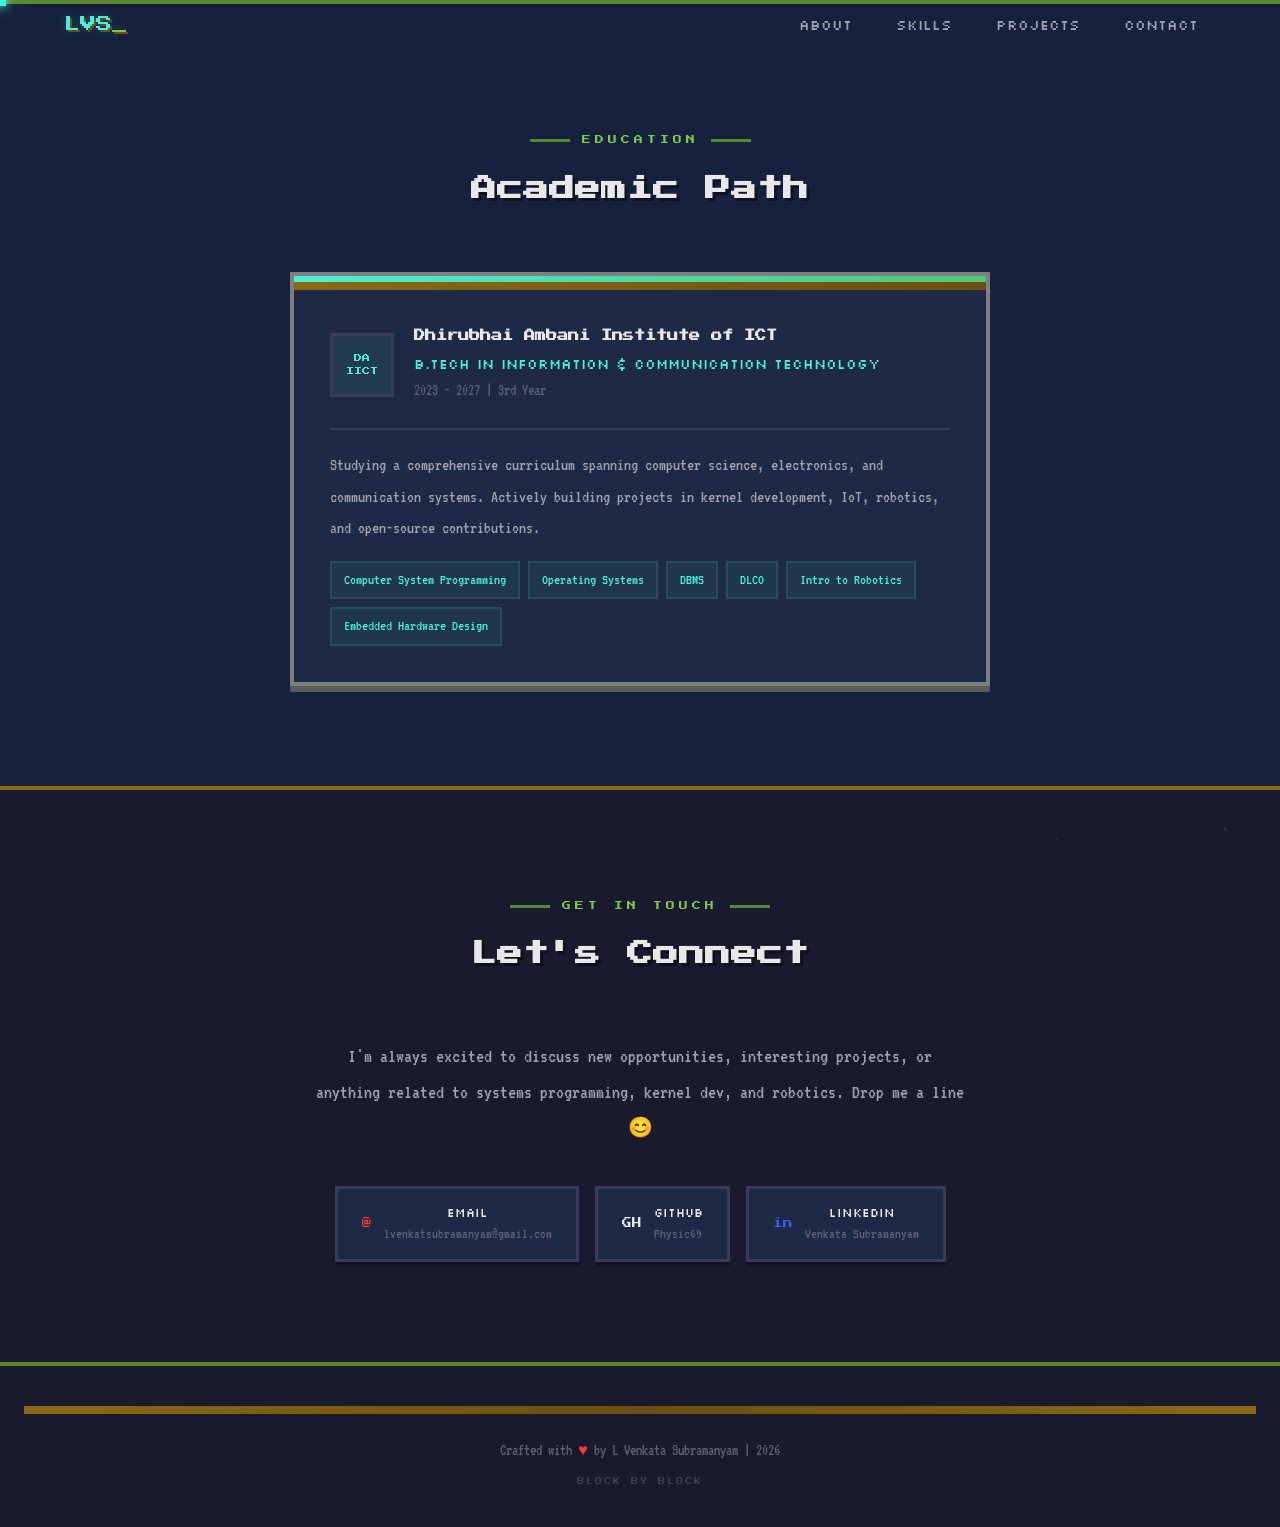
==== contact.html @ 3bba726f "update" ====
<!DOCTYPE html>
<html lang="en">
<head>
    <meta charset="UTF-8">
    <meta name="viewport" content="width=device-width, initial-scale=1.0">
    <title>Contact | L Venkata Subramanyam</title>
    <link href="https://fonts.googleapis.com/css2?family=Press+Start+2P&family=VT323&family=Silkscreen:wght@400;700&family=Inter:wght@300;400;500;600;700;800;900&family=JetBrains+Mono:wght@400;500;600;700&display=swap" rel="stylesheet">
    <link rel="stylesheet" href="css/style.css">
    <link rel="stylesheet" href="css/responsive.css">
</head>
<body>
    <!-- Background -->
    <canvas id="particles"></canvas>
    <div class="bg-grid"></div>

    <!-- Cursor Elements -->
    <div class="custom-cursor" id="customCursor"></div>
    <div class="cursor-trail-dot" id="cursorTrail"></div>
    <canvas id="constellationCanvas"></canvas>
    <canvas id="shockwaveCanvas"></canvas>

    <!-- Nav Overlay -->
    <div class="nav-overlay" id="navOverlay"></div>

    <!-- Navbar -->
    <nav class="navbar" id="navbar">
        <div class="nav-container">
            <a href="index.html" class="nav-logo">LVS<span class="dot">_</span></a>
            <ul class="nav-links" id="navLinks">
                <li><a href="index.html#about" onclick="closeNav()">About</a></li>
                <li><a href="index.html#skills" onclick="closeNav()">Skills</a></li>
                <li><a href="projects.html" onclick="closeNav()">Projects</a></li>
                <li><a href="contact.html" class="active" onclick="closeNav()" class="nav-cta">Contact</a></li>
            </ul>
            <button class="hamburger" id="hamburger" onclick="toggleNav()">
                <span></span>
                <span></span>
                <span></span>
            </button>
        </div>
    </nav>

    <main>
        <!-- EDUCATION -->
        <section class="education" id="education" style="padding-top: 120px;">
            <div class="container">
                <div class="section-header reveal">
                    <div class="section-label">Education</div>
                    <h2 class="section-title">Academic Path</h2>
                </div>
                <div class="education-card reveal">
                    <div class="education-card-top"></div>
                    <div class="education-card-dirt"></div>
                    <div class="education-card-content">
                        <div class="education-header">
                            <div class="education-icon">
                                <div class="education-icon-text">DA<br>IICT</div>
                            </div>
                            <div class="education-info">
                                <h3>Dhirubhai Ambani Institute of ICT</h3>
                                <div class="degree">B.Tech in Information & Communication Technology</div>
                                <div class="year">2023 - 2027 | 3rd Year</div>
                            </div>
                        </div>
                        <div class="education-details">
                            <p>
                                Studying a comprehensive curriculum spanning computer science,
                                electronics, and communication systems. Actively building projects
                                in kernel development, IoT, robotics, and open-source contributions.
                            </p>
                            <div class="coursework-tags">
                                <span class="coursework-tag">Computer System Programming</span>
                                <span class="coursework-tag">Operating Systems</span>
                                <span class="coursework-tag">DBMS</span>
                                <span class="coursework-tag">DLCO</span>
                                <span class="coursework-tag">Intro to Robotics</span>
                                <span class="coursework-tag">Embedded Hardware Design</span>
                            </div>
                        </div>
                    </div>
                </div>
            </div>
        </section>

        <!-- CONTACT -->
        <section class="contact" id="contact">
            <div class="container">
                <div class="section-header reveal">
                    <div class="section-label">Get In Touch</div>
                    <h2 class="section-title">Let's Connect</h2>
                </div>
                <div class="contact-content reveal">
                    <p class="contact-text">
                        I'm always excited to discuss new opportunities, interesting projects,
                        or anything related to systems programming, kernel dev, and robotics.
                        Drop me a line 😊
                    </p>
                    <div class="contact-links">
                        <a href="mailto:lvenkatsubramanyam@gmail.com" class="contact-link">
                            <span class="contact-icon" style="color: var(--redstone-red);">@</span>
                            <div>
                                <div>Email</div>
                                <div class="contact-link-label">lvenkatsubramanyam@gmail.com</div>
                            </div>
                        </a>
                        <a href="https://github.com/Physic69" target="_blank" class="contact-link">
                            <span class="contact-icon" style="color: var(--text-primary);">GH</span>
                            <div>
                                <div>GitHub</div>
                                <div class="contact-link-label">Physic69</div>
                            </div>
                        </a>
                        <a href="https://www.linkedin.com/in/lingampalli-venkata-subramanyam/" target="_blank" class="contact-link">
                            <span class="contact-icon" style="color: var(--lapis-blue);">in</span>
                            <div>
                                <div>LinkedIn</div>
                                <div class="contact-link-label">Venkata Subramanyam</div>
                            </div>
                        </a>
                    </div>
                </div>
            </div>
        </section>
    </main>

    <!-- Footer -->
    <footer>
        <div class="footer-dirt"></div>
        <p class="footer-text">
            Crafted with <span class="heart">&#9829;</span> by L Venkata Subramanyam | 2026
        </p>
        <p class="footer-craft">BLOCK BY BLOCK</p>
    </footer>

    <script src="js/cursor.js"></script>
    <script src="js/particles.js"></script>
    <script src="js/navigation.js"></script>
    <script src="js/main.js"></script>
</body>
</html>
---- css/style.css ----
/* ============================================
   VARIABLES & RESET
   ============================================ */
*, *::before, *::after {
    margin: 0;
    padding: 0;
    box-sizing: border-box;
}

:root {
    --bg-primary: #1a1a2e;
    --bg-secondary: #16213e;
    --bg-card: #1e2a45;
    --bg-card-hover: #253352;
    --dirt-brown: #8B6914;
    --dirt-dark: #6B4F12;
    --grass-green: #5B8731;
    --grass-light: #7EC850;
    --stone-gray: #7F7F7F;
    --stone-dark: #5A5A5A;
    --diamond-blue: #4AEDD9;
    --diamond-glow: #2DD4BF;
    --gold-yellow: #FFD700;
    --redstone-red: #FF3B3B;
    --lapis-blue: #3B5FFF;
    --emerald-green: #50C878;
    --obsidian-purple: #6B3FA0;
    --text-primary: #E8E8E8;
    --text-secondary: #A0A0B0;
    --text-muted: #606078;
    --border-color: #3A3A5C;
    --border-glow: rgba(74, 237, 217, 0.3);
}

html {
    scroll-behavior: smooth;
    scrollbar-width: thin;
    scrollbar-color: var(--grass-green) var(--bg-secondary);
}

html::-webkit-scrollbar { width: 12px; }
html::-webkit-scrollbar-track {
    background: var(--bg-secondary);
    border-left: 2px solid var(--dirt-dark);
}
html::-webkit-scrollbar-thumb {
    background: linear-gradient(180deg, var(--grass-green), var(--dirt-brown));
    border: 2px solid var(--dirt-dark);
}

body {
    font-family: 'Inter', sans-serif;
    background-color: var(--bg-primary);
    color: var(--text-primary);
    overflow-x: hidden;
    line-height: 1.6;
    cursor: none;
}

/* ============================================
   CURSOR STYLES
   ============================================ */

/*
 * ==============================================
 * CURSOR OPTION 1: GLOWING PIXEL DOT (ACTIVE)
 * ==============================================
 */
.custom-cursor {
    position: fixed;
    width: 12px;
    height: 12px;
    background: var(--diamond-blue);
    box-shadow:
        0 0 8px var(--diamond-blue),
        0 0 20px rgba(74, 237, 217, 0.4),
        0 0 40px rgba(74, 237, 217, 0.15);
    pointer-events: none;
    z-index: 99999;
    transform: translate(-50%, -50%);
    transition: width 0.15s, height 0.15s, box-shadow 0.15s;
    image-rendering: pixelated;
}

.custom-cursor.hovering {
    width: 18px;
    height: 18px;
    background: var(--gold-yellow);
    box-shadow:
        0 0 12px var(--gold-yellow),
        0 0 30px rgba(255, 215, 0, 0.5),
        0 0 50px rgba(255, 215, 0, 0.2);
}

.cursor-trail-dot {
    position: fixed;
    width: 6px;
    height: 6px;
    background: var(--diamond-blue);
    opacity: 0.4;
    pointer-events: none;
    z-index: 99998;
    transform: translate(-50%, -50%);
    transition: opacity 0.3s;
    image-rendering: pixelated;
}

/*
 * ==============================================
 * CURSOR OPTION 2: PIXEL ARROW (UNCOMMENT TO USE)
 * ==============================================
 * To use this cursor:
 * 1. Comment out OPTION 1 above
 * 2. Uncomment the block below
 * 3. In cursor.js, set CURSOR_STYLE = 'arrow'
 * ==============================================
 */
/*
.custom-cursor {
    position: fixed;
    width: 24px;
    height: 24px;
    pointer-events: none;
    z-index: 99999;
    transform: translate(-2px, -2px);
    image-rendering: pixelated;
    background: none;
    box-shadow: none;
}

.custom-cursor::before {
    content: '';
    position: absolute;
    top: 0; left: 0;
    width: 24px; height: 24px;
    background-image: url("data:image/svg+xml,%3Csvg xmlns='http://www.w3.org/2000/svg' viewBox='0 0 16 16'%3E%3Cpath d='M1,1 L1,13 L5,9 L9,14 L11,13 L7,8 L12,7 Z' fill='%234AEDD9' stroke='%231a1a2e' stroke-width='1'/%3E%3C/svg%3E");
    background-size: contain;
    background-repeat: no-repeat;
    image-rendering: pixelated;
}

.custom-cursor.hovering::before {
    background-image: url("data:image/svg+xml,%3Csvg xmlns='http://www.w3.org/2000/svg' viewBox='0 0 16 16'%3E%3Cpath d='M1,1 L1,13 L5,9 L9,14 L11,13 L7,8 L12,7 Z' fill='%23FFD700' stroke='%231a1a2e' stroke-width='1'/%3E%3C/svg%3E");
}

.cursor-trail-dot {
    display: none;
}
*/

/*
 * ==============================================
 * CURSOR OPTION 3: SPINNING PIXEL SQUARE (UNCOMMENT TO USE)
 * ==============================================
 * To use:
 * 1. Comment out OPTION 1
 * 2. Uncomment the block below
 * 3. In cursor.js, set CURSOR_STYLE = 'square'
 * ==============================================
 */
/*
.custom-cursor {
    position: fixed;
    width: 14px;
    height: 14px;
    border: 2px solid var(--diamond-blue);
    background: rgba(74, 237, 217, 0.15);
    box-shadow: 0 0 12px rgba(74, 237, 217, 0.3);
    pointer-events: none;
    z-index: 99999;
    transform: translate(-50%, -50%) rotate(0deg);
    animation: cursorSpin 3s linear infinite;
    image-rendering: pixelated;
}

.custom-cursor.hovering {
    border-color: var(--gold-yellow);
    background: rgba(255, 215, 0, 0.2);
    box-shadow: 0 0 18px rgba(255, 215, 0, 0.4);
    animation: cursorSpin 1s linear infinite;
    width: 18px;
    height: 18px;
}

@keyframes cursorSpin {
    from { transform: translate(-50%, -50%) rotate(0deg); }
    to { transform: translate(-50%, -50%) rotate(360deg); }
}

.cursor-trail-dot {
    position: fixed;
    width: 6px;
    height: 6px;
    border: 1px solid var(--diamond-blue);
    background: none;
    opacity: 0.3;
    pointer-events: none;
    z-index: 99998;
    transform: translate(-50%, -50%) rotate(45deg);
    image-rendering: pixelated;
}
*/

/*
 * ==============================================
 * CURSOR OPTION 4: CROSSHAIR RETICLE — THE CRAZY ONE (UNCOMMENT TO USE)
 * ==============================================
 * To use:
 * 1. Comment out OPTION 1
 * 2. Uncomment the block below
 * 3. In cursor.js, set CURSOR_STYLE = 'crosshair'
 * ==============================================
 */
/*
.custom-cursor {
    position: fixed;
    width: 32px;
    height: 32px;
    pointer-events: none;
    z-index: 99999;
    transform: translate(-50%, -50%);
    background: none;
    box-shadow: none;
}

.custom-cursor::before {
    content: '';
    position: absolute;
    top: 50%; left: 0; right: 0;
    height: 2px;
    background: var(--diamond-blue);
    transform: translateY(-50%);
    box-shadow: 0 0 6px var(--diamond-blue);
}

.custom-cursor::after {
    content: '';
    position: absolute;
    left: 50%; top: 0; bottom: 0;
    width: 2px;
    background: var(--diamond-blue);
    transform: translateX(-50%);
    box-shadow: 0 0 6px var(--diamond-blue);
}

.custom-cursor.hovering::before,
.custom-cursor.hovering::after {
    background: var(--redstone-red);
    box-shadow: 0 0 10px var(--redstone-red);
}

.cursor-trail-dot {
    position: fixed;
    width: 4px;
    height: 4px;
    background: var(--diamond-blue);
    border-radius: 0;
    opacity: 0.5;
    pointer-events: none;
    z-index: 99998;
    transform: translate(-50%, -50%);
    box-shadow: 0 0 4px var(--diamond-blue);
}
*/

/* ============================================
   CONSTELLATION & SHOCKWAVE CANVAS
   ============================================ */
#constellationCanvas,
#shockwaveCanvas {
    position: fixed;
    top: 0;
    left: 0;
    width: 100%;
    height: 100%;
    pointer-events: none;
    z-index: 9998;
}

#shockwaveCanvas { z-index: 9997; }

/* ============================================
   BACKGROUND
   ============================================ */
.bg-grid {
    position: fixed;
    top: 0;
    left: 0;
    width: 100%;
    height: 100%;
    z-index: 0;
    pointer-events: none;
    opacity: 0.04;
    background-image:
        linear-gradient(rgba(74, 237, 217, 0.3) 1px, transparent 1px),
        linear-gradient(90deg, rgba(74, 237, 217, 0.3) 1px, transparent 1px);
    background-size: 32px 32px;
    image-rendering: pixelated;
}

#particles {
    position: fixed;
    top: 0; left: 0;
    width: 100%; height: 100%;
    z-index: 0;
    pointer-events: none;
}

/* ============================================
   NAVBAR
   ============================================ */
.navbar {
    position: fixed;
    top: 0;
    width: 100%;
    z-index: 1000;
    padding: 12px 0;
    transition: all 0.3s;
}

.navbar.scrolled {
    background: rgba(26, 26, 46, 0.92);
    backdrop-filter: blur(12px);
    border-bottom: 3px solid var(--grass-green);
    box-shadow: 0 3px 0 var(--dirt-brown);
}

.nav-container {
    max-width: 1200px;
    margin: 0 auto;
    padding: 0 24px;
    display: flex;
    justify-content: space-between;
    align-items: center;
}

.nav-logo {
    font-family: 'Press Start 2P', cursive;
    font-size: 1rem;
    color: var(--diamond-blue);
    text-decoration: none;
    text-shadow: 2px 2px 0 var(--dirt-dark), 0 0 10px rgba(74, 237, 217, 0.3);
    transition: all 0.3s;
}

.nav-logo:hover {
    color: var(--gold-yellow);
    text-shadow: 2px 2px 0 var(--dirt-dark), 0 0 20px rgba(255, 215, 0, 0.4);
}

.nav-logo .dot { color: var(--grass-light); }

.nav-links {
    display: flex;
    gap: 8px;
    list-style: none;
    align-items: center;
}

.nav-links a {
    color: var(--text-secondary);
    text-decoration: none;
    font-family: 'Silkscreen', cursive;
    font-size: 0.85rem;
    padding: 8px 16px;
    border: 2px solid transparent;
    transition: all 0.2s;
    cursor: none;
}

.nav-links a:hover {
    color: var(--text-primary);
    background: rgba(74, 237, 217, 0.08);
    border-color: var(--grass-green);
    box-shadow: inset 0 -3px 0 var(--dirt-brown);
}

.nav-cta {
    background: var(--grass-green) !important;
    color: white !important;
    border: 2px solid var(--grass-light) !important;
    box-shadow: 0 4px 0 var(--dirt-dark), inset 0 -2px 0 rgba(0,0,0,0.2) !important;
    font-family: 'Press Start 2P', cursive !important;
    font-size: 0.65rem !important;
    padding: 10px 18px !important;
    text-transform: uppercase;
    letter-spacing: 1px;
}

.nav-cta:hover {
    transform: translateY(2px) !important;
    box-shadow: 0 2px 0 var(--dirt-dark), inset 0 -2px 0 rgba(0,0,0,0.2) !important;
    background: var(--grass-light) !important;
}

.hamburger {
    display: none;
    flex-direction: column;
    gap: 5px;
    cursor: none;
    background: none;
    border: none;
    padding: 4px;
}

.hamburger span {
    width: 24px;
    height: 3px;
    background: var(--diamond-blue);
    transition: all 0.3s;
}

.hamburger.active span:nth-child(1) { transform: rotate(45deg) translate(5px, 6px); }
.hamburger.active span:nth-child(2) { opacity: 0; }
.hamburger.active span:nth-child(3) { transform: rotate(-45deg) translate(5px, -6px); }

.nav-overlay {
    position: fixed;
    top: 0; left: 0;
    width: 100%; height: 100%;
    background: rgba(0,0,0,0.6);
    z-index: 998;
    opacity: 0;
    pointer-events: none;
    transition: opacity 0.3s;
}

.nav-overlay.active { opacity: 1; pointer-events: all; }

/* ============================================
   MAIN & SECTIONS
   ============================================ */
main { position: relative; z-index: 2; }
section { padding: 100px 24px; }
.container { max-width: 1200px; margin: 0 auto; }

/* ============================================
   HERO
   ============================================ */
.hero {
    min-height: 100vh;
    display: flex;
    align-items: center;
    padding-top: 80px;
}

.hero-content {
    display: grid;
    grid-template-columns: 1fr 1fr;
    gap: 60px;
    align-items: center;
    width: 100%;
}

.hero-text { animation: fadeInUp 0.8s ease-out; }

.hero-badge {
    display: inline-flex;
    align-items: center;
    gap: 10px;
    padding: 8px 18px;
    background: rgba(91, 135, 49, 0.15);
    border: 2px solid var(--grass-green);
    font-family: 'Silkscreen', cursive;
    font-size: 0.75rem;
    color: var(--grass-light);
    margin-bottom: 28px;
    box-shadow: 0 3px 0 var(--dirt-dark);
}

.hero-badge .status-dot {
    width: 8px;
    height: 8px;
    background: var(--emerald-green);
    animation: blink 1s step-end infinite;
}

@keyframes blink {
    0%, 100% { opacity: 1; }
    50% { opacity: 0; }
}

.hero h1 {
    font-family: 'Press Start 2P', cursive;
    font-size: 2.2rem;
    line-height: 1.4;
    margin-bottom: 20px;
}

.hero h1 .line1 {
    color: var(--text-secondary);
    font-size: 1rem;
    display: block;
    margin-bottom: 12px;
}

.hero h1 .name {
    color: var(--diamond-blue);
    text-shadow: 3px 3px 0 var(--dirt-dark), 0 0 20px rgba(74, 237, 217, 0.2);
    display: block;
    font-size: 1.8rem;
}

.hero-subtitle {
    font-family: 'Silkscreen', cursive;
    font-size: 1rem;
    color: var(--grass-light);
    margin-bottom: 12px;
    text-shadow: 1px 1px 0 rgba(0,0,0,0.5);
}

.hero-description {
    color: var(--text-muted);
    margin-bottom: 36px;
    max-width: 500px;
    font-family: 'VT323', monospace;
    font-size: 1.15rem;
    line-height: 1.8;
}

.hero-buttons { display: flex; gap: 16px; flex-wrap: wrap; }

.btn {
    display: inline-flex;
    align-items: center;
    gap: 10px;
    padding: 14px 24px;
    font-family: 'Press Start 2P', cursive;
    font-size: 0.6rem;
    text-decoration: none;
    text-transform: uppercase;
    letter-spacing: 1px;
    transition: all 0.15s;
    cursor: none;
    border: none;
}

.btn-primary {
    background: var(--grass-green);
    color: white;
    border: 3px solid var(--grass-light);
    box-shadow: 0 5px 0 var(--dirt-dark), inset 0 -3px 0 rgba(0,0,0,0.2);
}

.btn-primary:hover {
    transform: translateY(3px);
    box-shadow: 0 2px 0 var(--dirt-dark), inset 0 -3px 0 rgba(0,0,0,0.2);
}

.btn-outline {
    background: var(--bg-card);
    color: var(--diamond-blue);
    border: 3px solid var(--stone-gray);
    box-shadow: 0 5px 0 var(--stone-dark), inset 0 -3px 0 rgba(0,0,0,0.15);
}

.btn-outline:hover {
    transform: translateY(3px);
    box-shadow: 0 2px 0 var(--stone-dark), inset 0 -3px 0 rgba(0,0,0,0.15);
    border-color: var(--diamond-blue);
}

/* Hero Visual Card */
.hero-visual {
    display: flex;
    justify-content: center;
    align-items: center;
    animation: fadeInUp 0.8s ease-out 0.2s both;
}

.hero-card {
    width: 100%;
    max-width: 420px;
    background: var(--bg-card);
    border: 4px solid var(--stone-gray);
    overflow: hidden;
    box-shadow: 0 6px 0 var(--stone-dark), inset 2px 2px 0 rgba(255,255,255,0.06), inset -2px -2px 0 rgba(0,0,0,0.2);
}

.hero-card-top {
    background: linear-gradient(180deg, var(--grass-green), var(--grass-light));
    height: 6px;
}

.hero-card-dirt {
    background: linear-gradient(180deg, var(--dirt-brown), var(--dirt-dark));
    height: 8px;
}

.hero-card-content { padding: 28px; }

.terminal-header {
    display: flex;
    align-items: center;
    gap: 12px;
    margin-bottom: 20px;
    padding-bottom: 12px;
    border-bottom: 2px solid var(--border-color);
}

.terminal-title {
    font-family: 'Press Start 2P', cursive;
    font-size: 0.55rem;
    color: var(--diamond-blue);
}

.terminal-dots {
    display: flex;
    gap: 6px;
    margin-left: auto;
}

.terminal-dot { width: 10px; height: 10px; }
.terminal-dot.red { background: var(--redstone-red); }
.terminal-dot.yellow { background: var(--gold-yellow); }
.terminal-dot.green { background: var(--emerald-green); }

.terminal-body {
    font-family: 'VT323', monospace;
    font-size: 1.1rem;
    line-height: 2;
}

.terminal-line {
    display: flex;
    gap: 8px;
    opacity: 0;
    animation: typeIn 0.4s ease-out forwards;
}

.terminal-line:nth-child(1) { animation-delay: 0.5s; }
.terminal-line:nth-child(2) { animation-delay: 0.9s; }
.terminal-line:nth-child(3) { animation-delay: 1.3s; }
.terminal-line:nth-child(4) { animation-delay: 1.7s; }
.terminal-line:nth-child(5) { animation-delay: 2.1s; }
.terminal-line:nth-child(6) { animation-delay: 2.5s; }
.terminal-line:nth-child(7) { animation-delay: 2.9s; }

@keyframes typeIn {
    from { opacity: 0; transform: translateX(-8px); }
    to { opacity: 1; transform: translateX(0); }
}

.t-prompt { color: var(--emerald-green); }
.t-key { color: var(--gold-yellow); }
.t-value { color: var(--diamond-blue); }
.t-string { color: var(--grass-light); }
.t-bracket { color: var(--stone-gray); }

.terminal-cursor {
    display: inline-block;
    width: 10px;
    height: 18px;
    background: var(--diamond-blue);
    animation: cursorBlink 0.6s step-end infinite;
    vertical-align: middle;
}

@keyframes cursorBlink {
    0%, 100% { opacity: 1; }
    50% { opacity: 0; }
}

.hero-stats {
    display: flex;
    gap: 36px;
    margin-top: 48px;
    padding-top: 28px;
    border-top: 3px solid var(--border-color);
}

.stat-number {
    font-family: 'Press Start 2P', cursive;
    font-size: 1.2rem;
    color: var(--diamond-blue);
    text-shadow: 2px 2px 0 rgba(0,0,0,0.4);
}

.stat-label {
    font-family: 'Silkscreen', cursive;
    font-size: 0.7rem;
    color: var(--text-muted);
    margin-top: 6px;
    text-transform: uppercase;
    letter-spacing: 2px;
}

/* ============================================
   SECTION HEADERS
   ============================================ */
.section-header { text-align: center; margin-bottom: 64px; }

.section-label {
    display: inline-flex;
    align-items: center;
    gap: 12px;
    font-family: 'Press Start 2P', cursive;
    font-size: 0.55rem;
    color: var(--grass-light);
    text-transform: uppercase;
    letter-spacing: 4px;
    margin-bottom: 20px;
}

.section-label::before,
.section-label::after {
    content: '';
    width: 40px;
    height: 3px;
    background: var(--grass-green);
}

.section-title {
    font-family: 'Press Start 2P', cursive;
    font-size: 1.6rem;
    text-shadow: 3px 3px 0 rgba(0,0,0,0.4);
    margin-bottom: 16px;
    line-height: 1.6;
}

.section-subtitle {
    font-family: 'VT323', monospace;
    font-size: 1.2rem;
    color: var(--text-secondary);
    max-width: 600px;
    margin: 0 auto;
}

/* ============================================
   ABOUT
   ============================================ */
.about {
    background: var(--bg-secondary);
    border-top: 4px solid var(--grass-green);
    border-bottom: 4px solid var(--dirt-brown);
}

.about-grid {
    display: grid;
    grid-template-columns: 1fr 1fr;
    gap: 60px;
    align-items: center;
}

.about-image-container {
    position: relative;
    display: flex;
    justify-content: center;
}

.about-avatar {
    width: 300px;
    height: 300px;
    border: 4px solid var(--stone-gray);
    box-shadow: 0 6px 0 var(--stone-dark), inset 2px 2px 0 rgba(255,255,255,0.06);
    position: relative;
    overflow: hidden;
    background: var(--bg-card);
}

.about-avatar-top {
    height: 6px;
    background: linear-gradient(90deg, var(--grass-green), var(--grass-light));
    position: absolute;
    top: 0; left: 0; right: 0;
}

.about-avatar img {
    width: 100%;
    height: 100%;
    object-fit: cover;
}

.about-avatar-placeholder {
    width: 100%;
    height: 100%;
    display: flex;
    align-items: center;
    justify-content: center;
    font-family: 'Press Start 2P', cursive;
    font-size: 0.6rem;
    color: var(--text-muted);
    text-align: center;
    line-height: 2;
    background:
        repeating-linear-gradient(0deg, transparent, transparent 31px, rgba(74,237,217,0.03) 31px, rgba(74,237,217,0.03) 32px),
        repeating-linear-gradient(90deg, transparent, transparent 31px, rgba(74,237,217,0.03) 31px, rgba(74,237,217,0.03) 32px);
}

.about-floating-tag {
    position: absolute;
    background: var(--bg-card);
    border: 3px solid var(--stone-gray);
    padding: 10px 16px;
    font-family: 'Silkscreen', cursive;
    font-size: 0.75rem;
    color: var(--diamond-blue);
    box-shadow: 0 4px 0 var(--stone-dark);
    animation: floatTag 5s ease-in-out infinite;
}

.about-floating-tag:nth-child(2) { top: -15px; right: -25px; animation-delay: -1.5s; }
.about-floating-tag:nth-child(3) { bottom: 25px; left: -35px; animation-delay: -3s; }

@keyframes floatTag {
    0%, 100% { transform: translateY(0); }
    50% { transform: translateY(-8px); }
}

.about-text h3 {
    font-family: 'Press Start 2P', cursive;
    font-size: 0.9rem;
    margin-bottom: 20px;
    color: var(--diamond-blue);
    line-height: 1.6;
    text-shadow: 2px 2px 0 rgba(0,0,0,0.3);
}

.about-text p {
    font-family: 'VT323', monospace;
    font-size: 1.15rem;
    color: var(--text-secondary);
    margin-bottom: 16px;
    line-height: 1.8;
}

.about-highlights {
    display: grid;
    grid-template-columns: 1fr 1fr;
    gap: 10px;
    margin-top: 24px;
}

.highlight-item {
    display: flex;
    align-items: center;
    gap: 10px;
    padding: 10px 14px;
    background: var(--bg-card);
    border: 2px solid var(--border-color);
    font-family: 'Silkscreen', cursive;
    font-size: 0.7rem;
    color: var(--text-secondary);
    transition: all 0.2s;
    box-shadow: 0 3px 0 rgba(0,0,0,0.2);
}

.highlight-item:hover {
    border-color: var(--diamond-blue);
    color: var(--diamond-blue);
    transform: translateY(2px);
    box-shadow: 0 1px 0 rgba(0,0,0,0.2);
}

.highlight-marker {
    width: 8px;
    height: 8px;
    background: var(--grass-green);
    flex-shrink: 0;
}

/* ============================================
   SKILLS
   ============================================ */
.skills-grid {
    display: grid;
    grid-template-columns: repeat(auto-fit, minmax(300px, 1fr));
    gap: 24px;
}

.skill-category {
    background: var(--bg-card);
    border: 3px solid var(--border-color);
    padding: 28px;
    transition: all 0.3s;
    position: relative;
    overflow: hidden;
    box-shadow: 0 5px 0 rgba(0,0,0,0.3);
}

.skill-category::before {
    content: '';
    position: absolute;
    top: 0; left: 0; right: 0;
    height: 5px;
}

.skill-category:nth-child(1)::before { background: var(--diamond-blue); }
.skill-category:nth-child(2)::before { background: var(--redstone-red); }
.skill-category:nth-child(3)::before { background: var(--emerald-green); }
.skill-category:nth-child(4)::before { background: var(--gold-yellow); }
.skill-category:nth-child(5)::before { background: var(--lapis-blue); }
.skill-category:nth-child(6)::before { background: var(--obsidian-purple); }

.skill-category:hover {
    border-color: var(--diamond-blue);
    transform: translateY(-4px);
    box-shadow: 0 8px 0 rgba(0,0,0,0.3), 0 0 20px rgba(74, 237, 217, 0.1);
}

.skill-category-header {
    display: flex;
    align-items: center;
    gap: 12px;
    margin-bottom: 20px;
}

.skill-category-icon {
    width: 40px;
    height: 40px;
    border: 2px solid var(--border-color);
    display: flex;
    align-items: center;
    justify-content: center;
    background: rgba(74, 237, 217, 0.08);
}

.skill-icon-char {
    font-family: 'Press Start 2P', cursive;
    font-size: 0.9rem;
}

.skill-category-title {
    font-family: 'Silkscreen', cursive;
    font-size: 0.9rem;
}

.skill-tags { display: flex; flex-wrap: wrap; gap: 8px; }

.skill-tag {
    padding: 6px 14px;
    background: rgba(74, 237, 217, 0.06);
    border: 2px solid rgba(74, 237, 217, 0.12);
    font-family: 'VT323', monospace;
    font-size: 1rem;
    color: var(--text-secondary);
    transition: all 0.2s;
    cursor: none;
}

.skill-tag:hover {
    background: rgba(74, 237, 217, 0.12);
    border-color: var(--diamond-blue);
    color: var(--diamond-blue);
    transform: translateY(-2px);
    box-shadow: 0 3px 0 rgba(0,0,0,0.2);
}

/* ============================================
   PROJECTS
   ============================================ */
.projects {
    background: var(--bg-secondary);
    border-top: 4px solid var(--grass-green);
    border-bottom: 4px solid var(--dirt-brown);
}

.projects-filter {
    display: flex;
    justify-content: center;
    gap: 8px;
    margin-bottom: 48px;
    flex-wrap: wrap;
}

.filter-btn {
    padding: 8px 18px;
    background: var(--bg-card);
    border: 2px solid var(--border-color);
    color: var(--text-secondary);
    font-family: 'Silkscreen', cursive;
    font-size: 0.7rem;
    cursor: none;
    transition: all 0.2s;
    box-shadow: 0 3px 0 rgba(0,0,0,0.2);
    text-transform: uppercase;
}

.filter-btn:hover,
.filter-btn.active {
    background: var(--grass-green);
    border-color: var(--grass-light);
    color: white;
    box-shadow: 0 3px 0 var(--dirt-dark);
}

.filter-btn:active {
    transform: translateY(2px);
    box-shadow: 0 1px 0 var(--dirt-dark);
}

.projects-grid {
    display: grid;
    grid-template-columns: repeat(auto-fill, minmax(360px, 1fr));
    gap: 24px;
}

.project-card {
    background: var(--bg-card);
    border: 3px solid var(--border-color);
    overflow: hidden;
    transition: all 0.3s;
    position: relative;
    display: flex;
    flex-direction: column;
    box-shadow: 0 5px 0 rgba(0,0,0,0.3);
}

.project-card:hover {
    transform: translateY(-5px);
    border-color: var(--diamond-blue);
    box-shadow: 0 8px 0 rgba(0,0,0,0.3), 0 0 25px rgba(74, 237, 217, 0.1);
}

.project-card-top-bar { height: 5px; }

.project-card:nth-child(1) .project-card-top-bar { background: var(--diamond-blue); }
.project-card:nth-child(2) .project-card-top-bar { background: var(--redstone-red); }
.project-card:nth-child(3) .project-card-top-bar { background: var(--emerald-green); }
.project-card:nth-child(4) .project-card-top-bar { background: var(--gold-yellow); }
.project-card:nth-child(5) .project-card-top-bar { background: var(--lapis-blue); }
.project-card:nth-child(6) .project-card-top-bar { background: var(--obsidian-purple); }
.project-card:nth-child(7) .project-card-top-bar { background: var(--grass-green); }
.project-card:nth-child(8) .project-card-top-bar { background: var(--redstone-red); }
.project-card:nth-child(9) .project-card-top-bar { background: var(--diamond-blue); }
.project-card:nth-child(10) .project-card-top-bar { background: var(--gold-yellow); }

.project-featured-badge {
    position: absolute;
    top: 14px;
    right: 14px;
    padding: 4px 10px;
    background: var(--gold-yellow);
    color: var(--bg-primary);
    font-family: 'Press Start 2P', cursive;
    font-size: 0.4rem;
    text-transform: uppercase;
    letter-spacing: 1px;
    box-shadow: 0 2px 0 var(--dirt-dark);
}

.project-card-header {
    padding: 24px 24px 0;
    display: flex;
    justify-content: space-between;
    align-items: flex-start;
}

.project-icon-box {
    width: 48px;
    height: 48px;
    border: 2px solid var(--border-color);
    display: flex;
    align-items: center;
    justify-content: center;
    background: rgba(74, 237, 217, 0.06);
}

.project-icon-char {
    font-family: 'Press Start 2P', cursive;
    font-size: 0.9rem;
}

.project-links { display: flex; gap: 8px; }

.project-link {
    width: 36px;
    height: 36px;
    border: 2px solid var(--border-color);
    background: rgba(255,255,255,0.03);
    display: flex;
    align-items: center;
    justify-content: center;
    color: var(--text-secondary);
    text-decoration: none;
    transition: all 0.2s;
    cursor: none;
}

.project-link:hover {
    background: var(--grass-green);
    border-color: var(--grass-light);
    color: white;
    transform: translateY(-2px);
    box-shadow: 0 3px 0 var(--dirt-dark);
}

.project-card-body { padding: 20px 24px; flex: 1; }

.project-title {
    font-family: 'Silkscreen', cursive;
    font-size: 0.95rem;
    margin-bottom: 12px;
    transition: color 0.3s;
    line-height: 1.5;
}

.project-card:hover .project-title { color: var(--diamond-blue); }

.project-description {
    font-family: 'VT323', monospace;
    font-size: 1.05rem;
    color: var(--text-secondary);
    line-height: 1.6;
    margin-bottom: 16px;
}

.project-card-footer { padding: 0 24px 24px; }

.project-tech { display: flex; flex-wrap: wrap; gap: 6px; }

.tech-tag {
    padding: 3px 10px;
    background: rgba(74, 237, 217, 0.06);
    border: 1px solid rgba(74, 237, 217, 0.15);
    font-family: 'VT323', monospace;
    font-size: 0.9rem;
    color: var(--diamond-blue);
}

/* ============================================
   ACHIEVEMENTS
   ============================================ */
.achievements-grid {
    display: grid;
    grid-template-columns: repeat(auto-fit, minmax(320px, 1fr));
    gap: 24px;
    max-width: 1000px;
    margin: 0 auto;
}

.achievement-card {
    background: var(--bg-card);
    border: 3px solid var(--border-color);
    padding: 28px;
    position: relative;
    overflow: hidden;
    box-shadow: 0 5px 0 rgba(0,0,0,0.3);
    transition: all 0.3s;
}

.achievement-card::before {
    content: '';
    position: absolute;
    top: 0; left: 0; right: 0;
    height: 4px;
}

.achievement-card:nth-child(1)::before { background: var(--gold-yellow); }
.achievement-card:nth-child(2)::before { background: var(--emerald-green); }
.achievement-card:nth-child(3)::before { background: var(--diamond-blue); }

.achievement-card:hover {
    border-color: var(--diamond-blue);
    transform: translateY(-4px);
    box-shadow: 0 8px 0 rgba(0,0,0,0.3);
}

.achievement-title {
    font-family: 'Silkscreen', cursive;
    font-size: 0.85rem;
    color: var(--gold-yellow);
    margin-bottom: 10px;
    line-height: 1.5;
}

.achievement-desc {
    font-family: 'VT323', monospace;
    font-size: 1.05rem;
    color: var(--text-secondary);
    line-height: 1.6;
}

/* ============================================
   EDUCATION
   ============================================ */
.education {
    background: var(--bg-secondary);
    border-top: 4px solid var(--grass-green);
    border-bottom: 4px solid var(--dirt-brown);
}

.education-card {
    max-width: 700px;
    margin: 0 auto;
    background: var(--bg-card);
    border: 4px solid var(--stone-gray);
    overflow: hidden;
    box-shadow: 0 6px 0 var(--stone-dark);
    transition: all 0.3s;
}

.education-card:hover {
    border-color: var(--diamond-blue);
    transform: translateY(-4px);
    box-shadow: 0 10px 0 var(--stone-dark);
}

.education-card-top {
    height: 6px;
    background: linear-gradient(90deg, var(--diamond-blue), var(--emerald-green));
}

.education-card-dirt {
    height: 8px;
    background: linear-gradient(90deg, var(--dirt-brown), var(--dirt-dark));
}

.education-card-content { padding: 36px; }

.education-header {
    display: flex;
    align-items: center;
    gap: 20px;
    margin-bottom: 24px;
}

.education-icon {
    width: 64px;
    height: 64px;
    border: 3px solid var(--border-color);
    display: flex;
    align-items: center;
    justify-content: center;
    background: rgba(74, 237, 217, 0.08);
    flex-shrink: 0;
}

.education-icon-text {
    font-family: 'Press Start 2P', cursive;
    font-size: 0.5rem;
    color: var(--diamond-blue);
    text-align: center;
    line-height: 1.6;
}

.education-info h3 {
    font-family: 'Press Start 2P', cursive;
    font-size: 0.7rem;
    line-height: 1.8;
}

.education-info .degree {
    font-family: 'Silkscreen', cursive;
    color: var(--diamond-blue);
    font-size: 0.85rem;
    margin-top: 6px;
}

.education-info .year {
    font-family: 'VT323', monospace;
    color: var(--text-muted);
    font-size: 1rem;
    margin-top: 4px;
}

.education-details {
    margin-top: 20px;
    padding-top: 20px;
    border-top: 2px solid var(--border-color);
}

.education-details p {
    font-family: 'VT323', monospace;
    font-size: 1.1rem;
    color: var(--text-secondary);
    line-height: 1.8;
}

.coursework-tags {
    display: flex;
    flex-wrap: wrap;
    gap: 8px;
    margin-top: 16px;
}

.coursework-tag {
    padding: 5px 12px;
    background: rgba(74, 237, 217, 0.06);
    border: 2px solid rgba(74, 237, 217, 0.12);
    font-family: 'VT323', monospace;
    font-size: 0.95rem;
    color: var(--diamond-blue);
}

/* ============================================
   CONTACT
   ============================================ */
.contact-content {
    max-width: 650px;
    margin: 0 auto;
    text-align: center;
}

.contact-text {
    font-family: 'VT323', monospace;
    font-size: 1.25rem;
    color: var(--text-secondary);
    margin-bottom: 40px;
    line-height: 1.8;
}

.contact-links {
    display: flex;
    justify-content: center;
    gap: 16px;
    flex-wrap: wrap;
}

.contact-link {
    display: inline-flex;
    align-items: center;
    gap: 12px;
    padding: 14px 24px;
    background: var(--bg-card);
    border: 3px solid var(--border-color);
    color: var(--text-primary);
    text-decoration: none;
    font-family: 'Silkscreen', cursive;
    font-size: 0.75rem;
    transition: all 0.2s;
    box-shadow: 0 4px 0 rgba(0,0,0,0.3);
    cursor: none;
}

.contact-link:hover {
    border-color: var(--diamond-blue);
    transform: translateY(3px);
    box-shadow: 0 1px 0 rgba(0,0,0,0.3);
    color: var(--diamond-blue);
}

.contact-icon {
    font-family: 'Press Start 2P', cursive;
    font-size: 0.6rem;
}

.contact-link-label {
    font-family: 'VT323', monospace;
    font-size: 0.9rem;
    color: var(--text-muted);
}

/* ============================================
   FOOTER
   ============================================ */
footer {
    padding: 40px 24px;
    text-align: center;
    border-top: 4px solid var(--grass-green);
    position: relative;
    z-index: 2;
    background: var(--bg-primary);
}

.footer-dirt {
    height: 8px;
    background: linear-gradient(90deg, var(--dirt-brown), var(--dirt-dark), var(--dirt-brown));
    margin-bottom: 24px;
}

.footer-text {
    font-family: 'VT323', monospace;
    font-size: 1rem;
    color: var(--text-muted);
}

.footer-text .heart {
    color: var(--redstone-red);
    display: inline-block;
    animation: heartbeat 1.5s step-end infinite;
}

@keyframes heartbeat {
    0%, 100% { transform: scale(1); }
    50% { transform: scale(1.3); }
}

.footer-craft {
    font-family: 'Press Start 2P', cursive;
    font-size: 0.45rem;
    color: var(--text-muted);
    margin-top: 12px;
    letter-spacing: 2px;
    opacity: 0.5;
}

/* ============================================
   SCROLL ANIMATIONS
   ============================================ */
.reveal {
    opacity: 0;
    transform: translateY(30px);
    transition: all 0.6s cubic-bezier(0.4, 0, 0.2, 1);
}

.reveal.visible {
    opacity: 1;
    transform: translateY(0);
}

.reveal-delay-1 { transition-delay: 0.1s; }
.reveal-delay-2 { transition-delay: 0.2s; }
.reveal-delay-3 { transition-delay: 0.3s; }
.reveal-delay-4 { transition-delay: 0.4s; }

@keyframes fadeInUp {
    from { opacity: 0; transform: translateY(30px); }
    to { opacity: 1; transform: translateY(0); }
}
---- css/responsive.css ----
/* ============================================
   TABLET (max-width: 968px)
   ============================================ */
@media (max-width: 968px) {
    .hero-content {
        grid-template-columns: 1fr;
        text-align: center;
    }

    .hero h1 { font-size: 1.5rem; }
    .hero h1 .name { font-size: 1.3rem; }
    .hero-description { margin: 0 auto 36px; }
    .hero-buttons { justify-content: center; }
    .hero-stats { justify-content: center; }
    .hero-visual { order: -1; }

    .about-grid {
        grid-template-columns: 1fr;
        text-align: center;
    }

    .about-highlights {
        max-width: 400px;
        margin: 24px auto 0;
    }

    .section-title { font-size: 1.2rem; }

    .projects-grid { grid-template-columns: 1fr; }
}

/* ============================================
   MOBILE (max-width: 768px)
   ============================================ */
@media (max-width: 768px) {
    .nav-links {
        position: fixed;
        top: 0;
        right: -100%;
        width: 280px;
        height: 100vh;
        background: var(--bg-secondary);
        border-left: 4px solid var(--grass-green);
        flex-direction: column;
        justify-content: center;
        padding: 40px;
        transition: right 0.3s;
        gap: 20px;
        z-index: 999;
    }

    .nav-links.active { right: 0; }

    .hamburger {
        display: flex;
        z-index: 1001;
    }

    .hero h1 { font-size: 1.1rem; }
    .hero h1 .line1 { font-size: 0.7rem; }
    .hero h1 .name { font-size: 1rem; }

    section { padding: 60px 16px; }

    .about-avatar { width: 220px; height: 220px; }
    .about-floating-tag { display: none; }
    .about-highlights { grid-template-columns: 1fr; }

    .skills-grid { grid-template-columns: 1fr; }

    .education-card-content { padding: 24px; }

    /* Hide custom cursor on touch devices */
    .custom-cursor,
    .cursor-trail-dot {
        display: none !important;
    }

    body { cursor: auto; }

    .btn,
    .filter-btn,
    .project-link,
    .contact-link,
    .skill-tag,
    .nav-links a,
    .hamburger {
        cursor: pointer;
    }
}

/* ============================================
   SMALL MOBILE (max-width: 480px)
   ============================================ */
@media (max-width: 480px) {
    .hero h1 .name { font-size: 0.85rem; }
    .hero-card { max-width: 100%; }
    .stat-number { font-size: 0.9rem; }
    .hero-stats { gap: 20px; }
    .btn { font-size: 0.5rem; padding: 12px 18px; }
    .section-title { font-size: 1rem; }
    .achievements-grid { grid-template-columns: 1fr; }

    .contact-links {
        flex-direction: column;
        align-items: center;
    }

    .contact-link { width: 100%; max-width: 320px; }

    .education-header {
        flex-direction: column;
        text-align: center;
    }

    .education-info h3 { font-size: 0.6rem; }
}
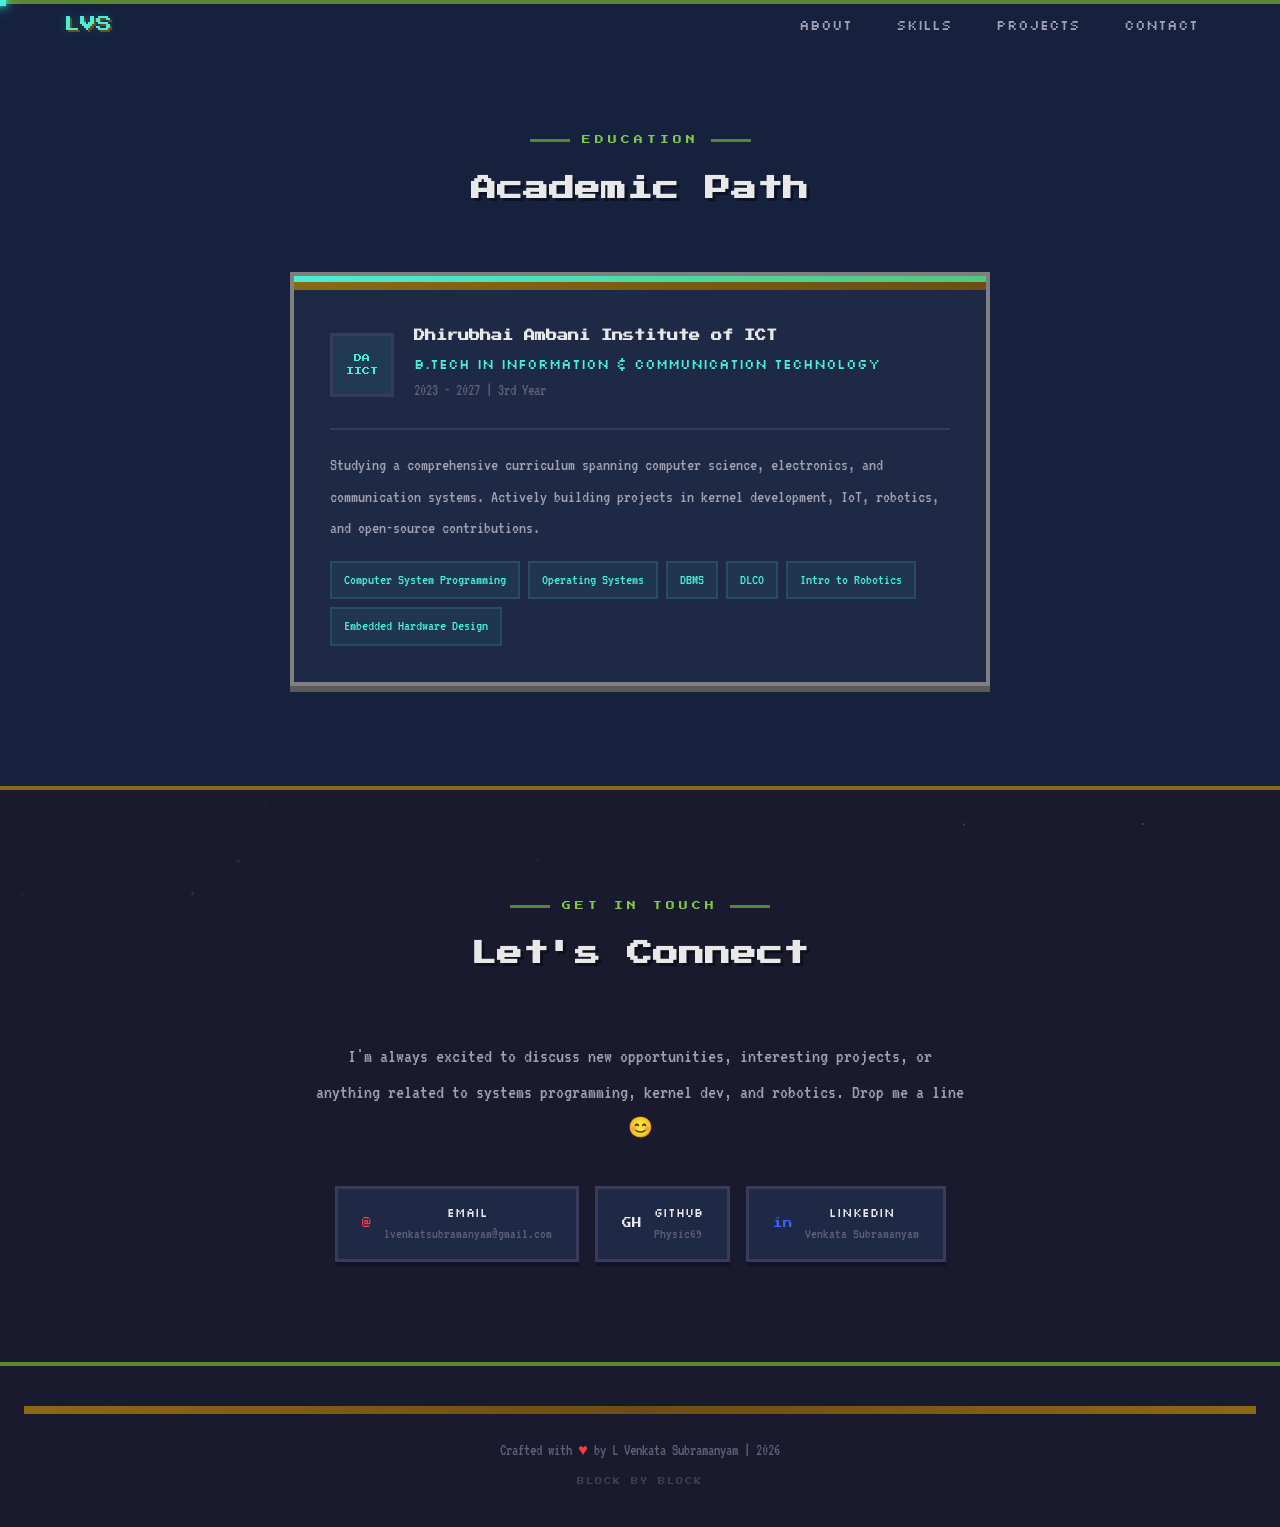
==== commit d1ac2428: "update" ====
--- a/contact.html
+++ b/contact.html
@@ -25,7 +25,7 @@
     <!-- Navbar -->
     <nav class="navbar" id="navbar">
         <div class="nav-container">
-            <a href="index.html" class="nav-logo">LVS<span class="dot">_</span></a>
+            <a href="index.html" class="nav-logo">LVS</a>
             <ul class="nav-links" id="navLinks">
                 <li><a href="index.html#about" onclick="closeNav()">About</a></li>
                 <li><a href="index.html#skills" onclick="closeNav()">Skills</a></li>
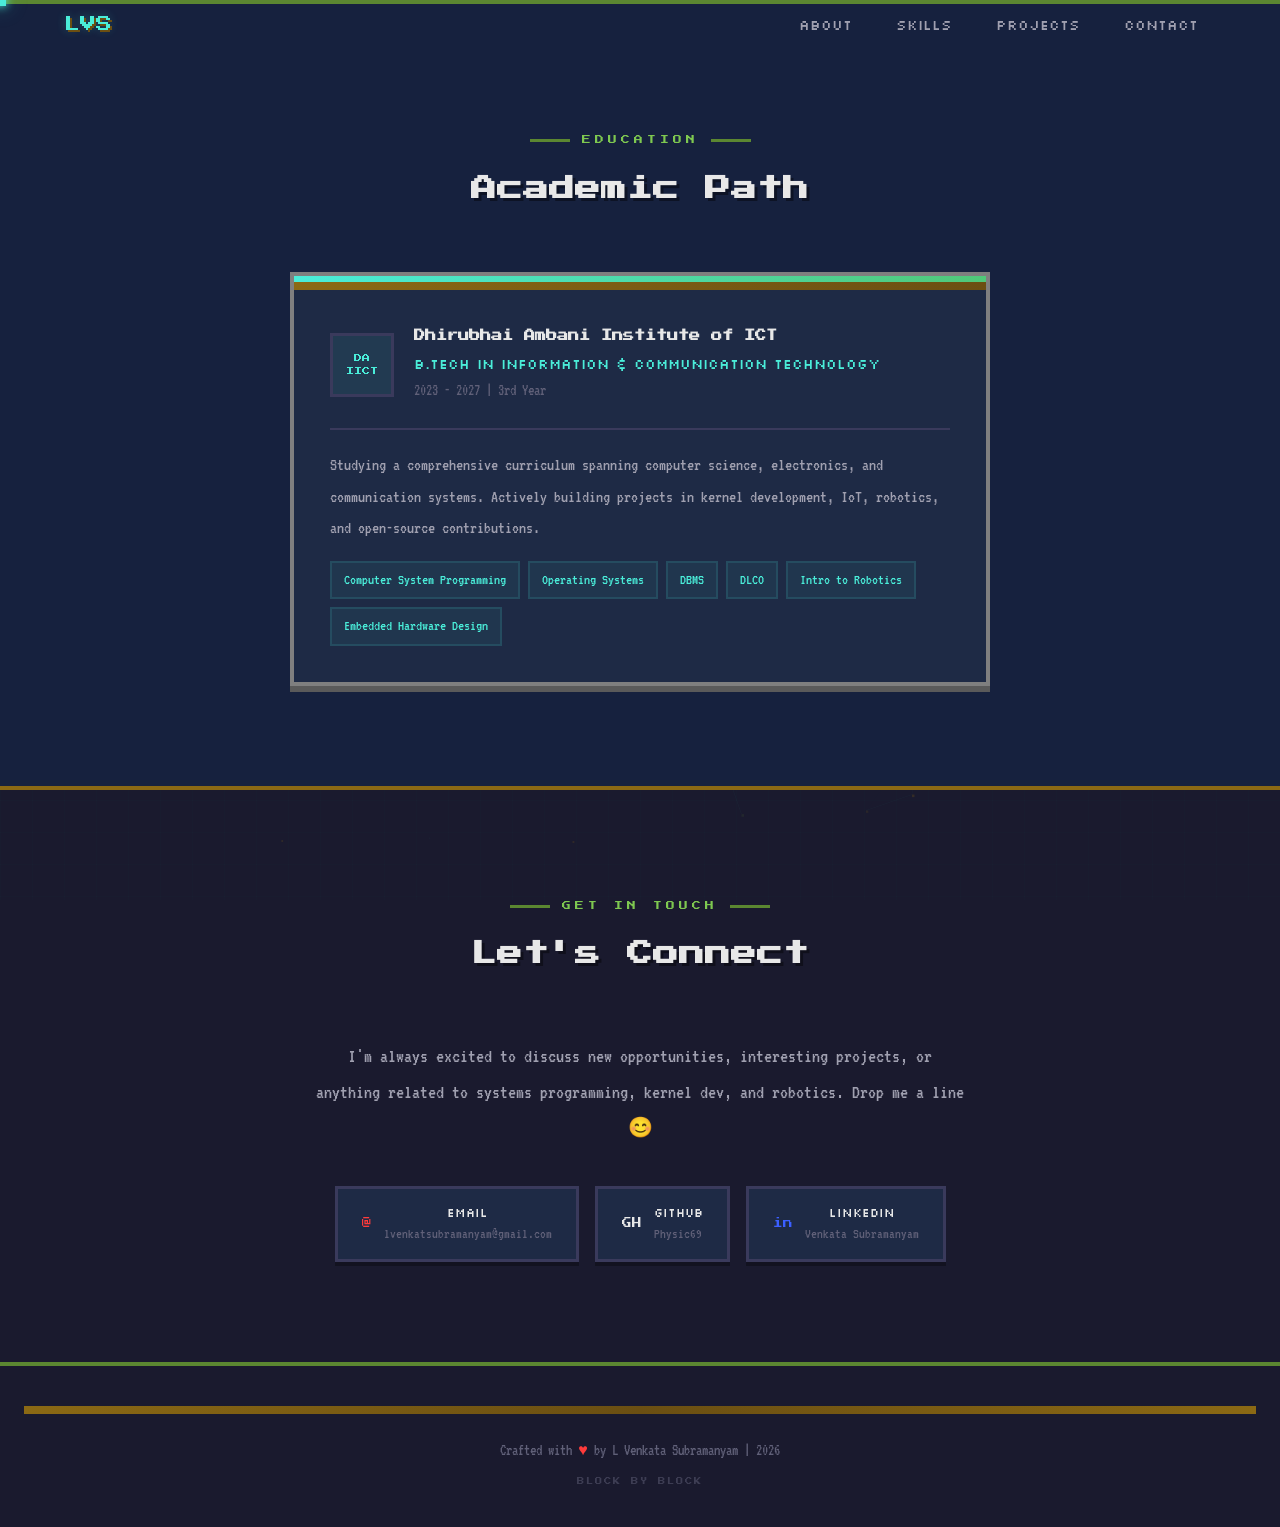
==== commit ef3368de: "update UI: multi-page structure, dmesg theme, and favicon" ====
--- a/contact.html
+++ b/contact.html
@@ -4,6 +4,7 @@
     <meta charset="UTF-8">
     <meta name="viewport" content="width=device-width, initial-scale=1.0">
     <title>Contact | L Venkata Subramanyam</title>
+    <link rel="icon" type="image/png" href="logo.png">
     <link href="https://fonts.googleapis.com/css2?family=Press+Start+2P&family=VT323&family=Silkscreen:wght@400;700&family=Inter:wght@300;400;500;600;700;800;900&family=JetBrains+Mono:wght@400;500;600;700&display=swap" rel="stylesheet">
     <link rel="stylesheet" href="css/style.css">
     <link rel="stylesheet" href="css/responsive.css">
